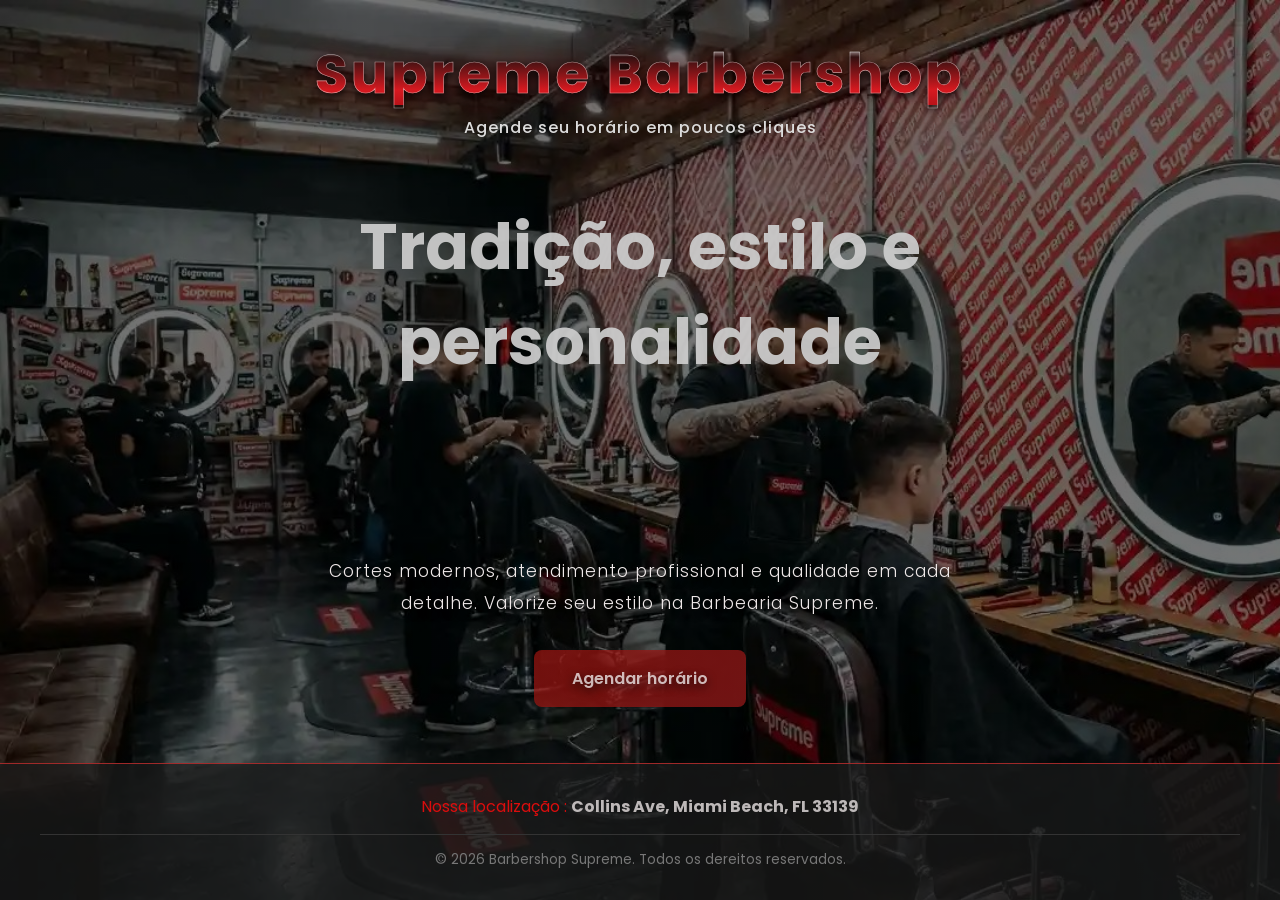
==== index.html @ e0f1ce5d "Corrige a capitalização do nome do arquivo da imagem de fundo para "gemini-generated.webp"" ====
<!DOCTYPE html>
<html lang="pt-br">

<head>
    <meta charset="UTF-8">
    <meta name="viewport" content="width=device-width, initial-scale=1.0">
    <title>Supreme Barbershop</title>
    <link rel="preconnect" href="https://fonts.googleapis.com">
    <link rel="preconnect" href="https://fonts.gstatic.com" crossorigin>
    <link href="https://fonts.googleapis.com/css2?family=Poppins:wght@300;400;500;600;700&display=swap"
        rel="stylesheet">
     
    
    <style>

        * {
            margin: 0;
            padding: 0;
            box-sizing: border-box;
        }



        body {
            min-height: 100vh;
            font-family: 'Poppins', sans-serif;
           background-color:rgb(40, 40, 40);
        background-image: url('./assets/gemini-generated.webp');
            background-size: cover;
            position: relative;
            display: flex;
            flex-direction: column;
        }


        body::before {
            content: "";
            position: absolute;
            inset: 0;
            background:
                linear-gradient(
                    to bottom,
                    rgba(0, 0, 0, 0.54),
                    rgba(0, 0, 0, 0.548),
                    rgba(0, 0, 0, 0.514)
                );
            z-index: 0;
        }

        

        header,
        main,
        footer {
            position: relative;
            z-index: 1;
        }

        
        header {
            text-align: center;
            padding: 25px 20px;
            top: 20px;
        }

         header h1 {
    font-size: clamp(2.2rem, 4.5vw, 3.4rem);

    font-weight: 700;

    letter-spacing: 3px;

    line-height: 1.1;

    color: #d71920;

    background:
        linear-gradient(
            180deg,
            #ffffff 0%,
            #311010 8%,
            #d71920 30%,
            #8d080d 55%,
            #e3262e 75%,
            #2c0808 100%
        );

    -webkit-background-clip: text;
    -webkit-text-fill-color: transparent;

    background-clip: text;

    background-size: 100% 250%;

    animation: supremeMetal 6s ease-in-out infinite;

    -webkit-text-stroke: 0.6px rgba(255, 255, 255, 0.589);

    filter: drop-shadow(0 4px 5px rgba(0,0,0,0.8))
            drop-shadow(0 0 12px rgba(180,0,0,0.25));
}


@keyframes supremeMetal {

    0% {
        background-position: 50% 0%;
    }

    50% {
        background-position: 50% 100%;
    }

    100% {
        background-position: 50% 0%;
    }
}

          


        @keyframes brilhoMetalico {
            0% {
                background-position: 0% 50%;
            }

            50% {
                background-position: 100% 50%;
            }

            100% {
                background-position: 0% 50%;
            }
        }



        header p {
            margin-top: 10px;
            font-size: 1rem;
            color: #e0dfdffb;
            font-weight: 500;
            letter-spacing: 1px;
        }

        
        main {
            flex: 1;
            display: flex;
            justify-content: center;
            align-items: center;
            padding: 20px;
            top: 55px;
        }

        .card-apresentacao {
            width: 100%;
            max-width: 850px;

            text-align: center;

            display: flex;
            flex-direction: column;
            align-items: center;
        
            padding: 40px;

            text-shadow:
                0 3px 10px rgba(8, 8, 8, 0.733);

            animation: fadeUp 1s ease;
        }

        @keyframes fadeUp {
            from {
                opacity: 0;
                transform: translateY(30px);
            }

            to {
                opacity: 1;
                transform: translateY(0);
            }
        }

        h2{
      
        color: rgba(204, 204, 204, 0.936);
        
        z-index: 10;        
        
        }



.contenedor-posicion {
    width: 100%;
    display: flex;
    justify-content: center;
    
    
    margin-top: 6vh; 
}


.contenedor-posicion h2 {
    width: 90%;
    max-width: 800px;
    text-align: center;
    margin: 0;
    
    
    font-size: clamp(2.2rem, 5vw, 4rem); 
}

        

        
        .card-apresentacao p {
            max-width: 650px;

            font-size: 1.07rem;
            font-weight: 300;
            line-height: 1.9;
            color: rgb(238, 232, 232);
            margin-bottom: 30px;
            letter-spacing: 1px;
        }

        
        .btn {
            display: inline-block;

            text-decoration: none;

            background: linear-gradient(
                135deg,
                #a71510ab,
                #881717d2
            );

            color: #faf8f8bb;

            padding: 16px 38px;

            border-radius: 8px;

            font-size: 1rem;
            font-weight: 600;

            transition: .3s ease;
        }

        .btn:hover {
            transform: translateY(-4px);

            box-shadow:
                0 1px 4px rgba(208, 208, 238, 0.795);
        }

        
           
.footer-barberia {
  background-color: #1a1a1ac0; 
  color: #ffffff; 
  padding: 30px 20px; 
  text-align: center; 
  border-top: 1px solid #bc2d2dd3; 

}

.footer-content {
  max-width: 1200px;
  margin: 0 auto;
  display: flex;
  flex-direction: column; 
  gap: 15px; 
}


.footer-location {
  font-size: 1rem;
  margin: 0;
  color: #db0d0d; 
}


.footer-location a {
  color: #dfd9d9d5; 
  text-decoration: none; 
  font-weight: bold;
  transition: color .3s ease; 
}


.footer-location a:hover {
  color: #347edfc2; 
  text-decoration: underline; 
}


.footer-rights {
  font-size: 0.85rem; 
  color: #777777; 
  margin: 0;
  border-top: 1px solid #333333; 
  padding-top: 15px; 
}


        

        @media (max-width: 768px) {

            header {
                padding: 20px 15px;
            }

            .card-apresentacao  {
                font-size: 2.3rem;
            }

           h2{
         
             font-size: 2.3rem;
            }
        

            .card-apresentacao p {
                font-size: .95rem;
                line-height: 1.8;
            }

            .btn {
                width: 100%;
                max-width: 280px;
            }
        }

       
        @media (max-width: 480px) {

            .card-apresentacao h2 {
                font-size: 1.9rem;
            }

            .card-apresentacao p {
                font-size: .92rem;
            }

            header p {
                font-size: .9rem;
            }
        }
    </style>
</head>

<body>

   

    <header>
        <h1>Supreme Barbershop</h1>
        <p>Agende seu horário em poucos cliques</p>
    </header>

   <div class="contenedor-posicion">
    <h2>Tradição, estilo e personalidade</h2>
</div>

    <main>

        <div class="card-apresentacao">

           

            <p>
                Cortes modernos, atendimento profissional e qualidade em cada detalhe. Valorize seu estilo na Barbearia Supreme.
            </p>

            <a href="index-agendamento.html" class="btn"> Agendar horário</a>

        </div>

    </main>

   <footer class="footer-barberia">
  <div class="footer-content">
    
    <p class="footer-location">
     Nossa localização : 
      <a href="https://maps.app.goo.gl/w9Q3JA3pLJuxtgeJ9" target="_blank" rel="noopener noreferrer">
        Collins Ave, Miami Beach, FL 33139
      </a>
    </p>
    
    
    <p class="footer-rights">
      &copy; 2026 Barbershop Supreme. Todos os dereitos reservados.
    </p>
  </div>
</footer>

</body>

</html>
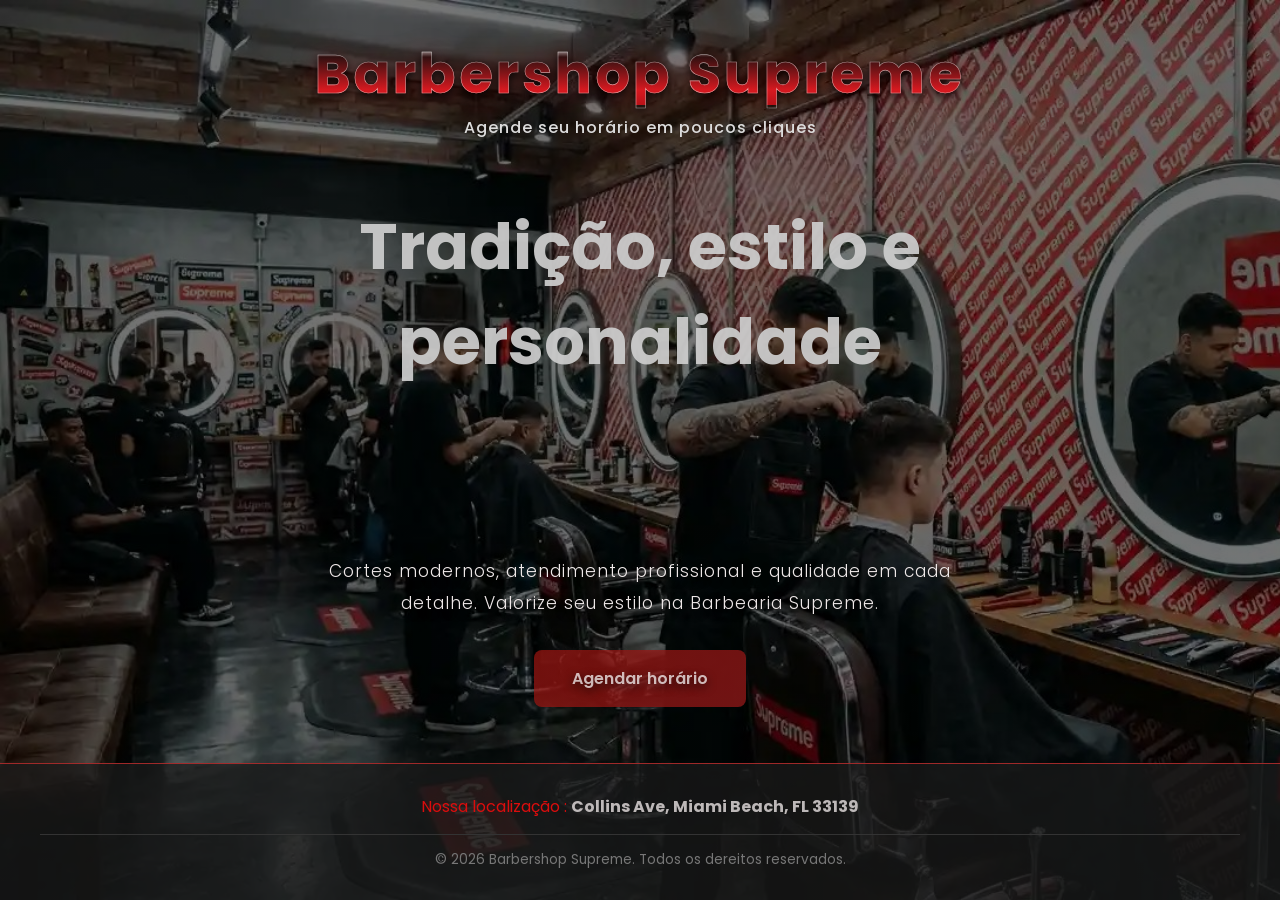
==== commit 3cd8d824: "Altera o título do cabeçalho de "Supreme Barbershop" para "Barbershop Supreme"" ====
--- a/index.html
+++ b/index.html
@@ -361,7 +361,7 @@
    
 
     <header>
-        <h1>Supreme Barbershop</h1>
+        <h1>Barbershop Supreme</h1>
         <p>Agende seu horário em poucos cliques</p>
     </header>
 
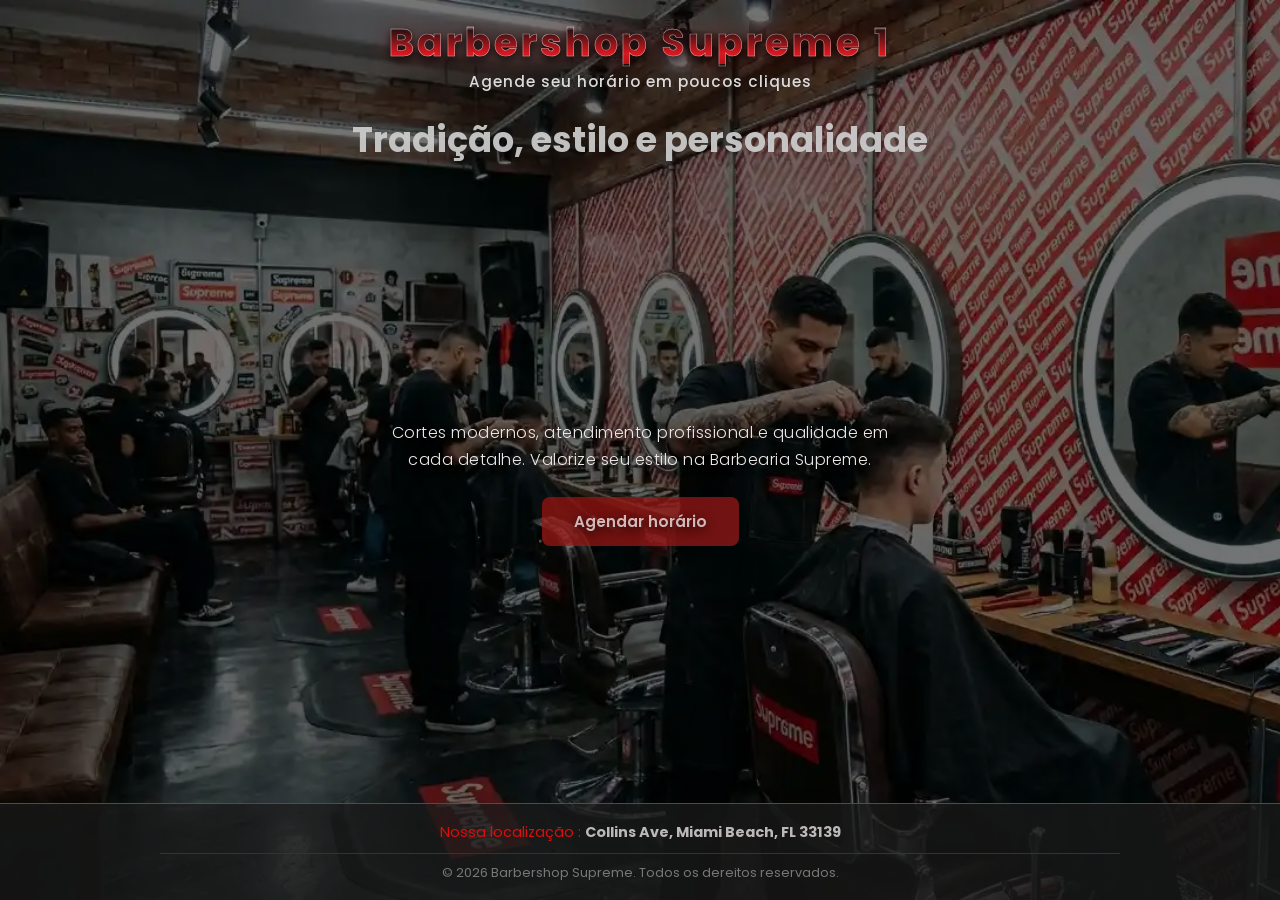
==== commit b1a9f609: "Adiciona estilos responsivos para desktop e notebooks no CSS e atualiza título no HTML" ====
--- a/index.html
+++ b/index.html
@@ -1,4 +1,3 @@
-
 <!DOCTYPE html>
 <html lang="pt-br">
 
@@ -353,6 +352,121 @@
                 font-size: .9rem;
             }
         }
+
+        /* =====================================================================
+           DESKTOP / NOTEBOOK (>= 1024px)
+           Bloco único e isolado: o mobile (< 1024px) NÃO é afetado.
+           ===================================================================== */
+        @media (min-width: 1024px) {
+
+            /* Zera os deslocamentos "top" que empurravam header e main */
+            header {
+                top: 0;
+                padding: 22px 24px 8px;
+            }
+
+            main {
+                top: 0;
+                padding: 12px 24px;
+            }
+
+            /* Título principal da marca */
+            header h1 {
+                font-size: 2.4rem;
+                letter-spacing: 3px;
+            }
+
+            header p {
+                margin-top: 6px;
+                font-size: 0.95rem;
+            }
+
+            /* Frase de destaque */
+            .contenedor-posicion {
+                margin-top: 2vh;
+            }
+
+            .contenedor-posicion h2 {
+                max-width: 680px;
+                font-size: 2.2rem;
+                line-height: 1.2;
+            }
+
+            /* Cartão de apresentação */
+            .card-apresentacao {
+                max-width: 640px;
+                padding: 20px 24px;
+            }
+
+            .card-apresentacao p {
+                max-width: 540px;
+                font-size: 1rem;
+                line-height: 1.7;
+                letter-spacing: 0.5px;
+                margin-bottom: 24px;
+            }
+
+            /* Botão */
+            .btn {
+                padding: 13px 32px;
+                font-size: 0.95rem;
+            }
+
+            /* Rodapé */
+            .footer-barberia {
+                padding: 18px 24px;
+            }
+
+            .footer-content {
+                max-width: 960px;
+                gap: 10px;
+            }
+
+            .footer-location {
+                font-size: 0.9rem;
+            }
+
+            .footer-rights {
+                font-size: 0.8rem;
+                padding-top: 10px;
+            }
+        }
+
+        /* Notebooks com pouca altura (ex.: 1366x768) */
+        @media (min-width: 1024px) and (max-height: 760px) {
+            header h1 {
+                font-size: 2.1rem;
+            }
+
+            .contenedor-posicion h2 {
+                font-size: 1.9rem;
+            }
+
+            .card-apresentacao p {
+                margin-bottom: 18px;
+            }
+        }
+
+        /* Full HD e monitores grandes (>= 1920px) */
+        @media (min-width: 1920px) {
+            header h1 {
+                font-size: 2.8rem;
+            }
+
+            .contenedor-posicion h2 {
+                font-size: 2.5rem;
+                max-width: 760px;
+            }
+
+            .card-apresentacao {
+                max-width: 700px;
+            }
+
+            .card-apresentacao p {
+                max-width: 600px;
+                font-size: 1.05rem;
+            }
+        }
     </style>
 </head>
 
@@ -361,7 +475,7 @@
    
 
     <header>
-        <h1>Barbershop Supreme</h1>
+        <h1>Barbershop Supreme 1</h1>
         <p>Agende seu horário em poucos cliques</p>
     </header>
 
@@ -404,4 +518,4 @@
 
 </body>
 
-</html>
+</html>
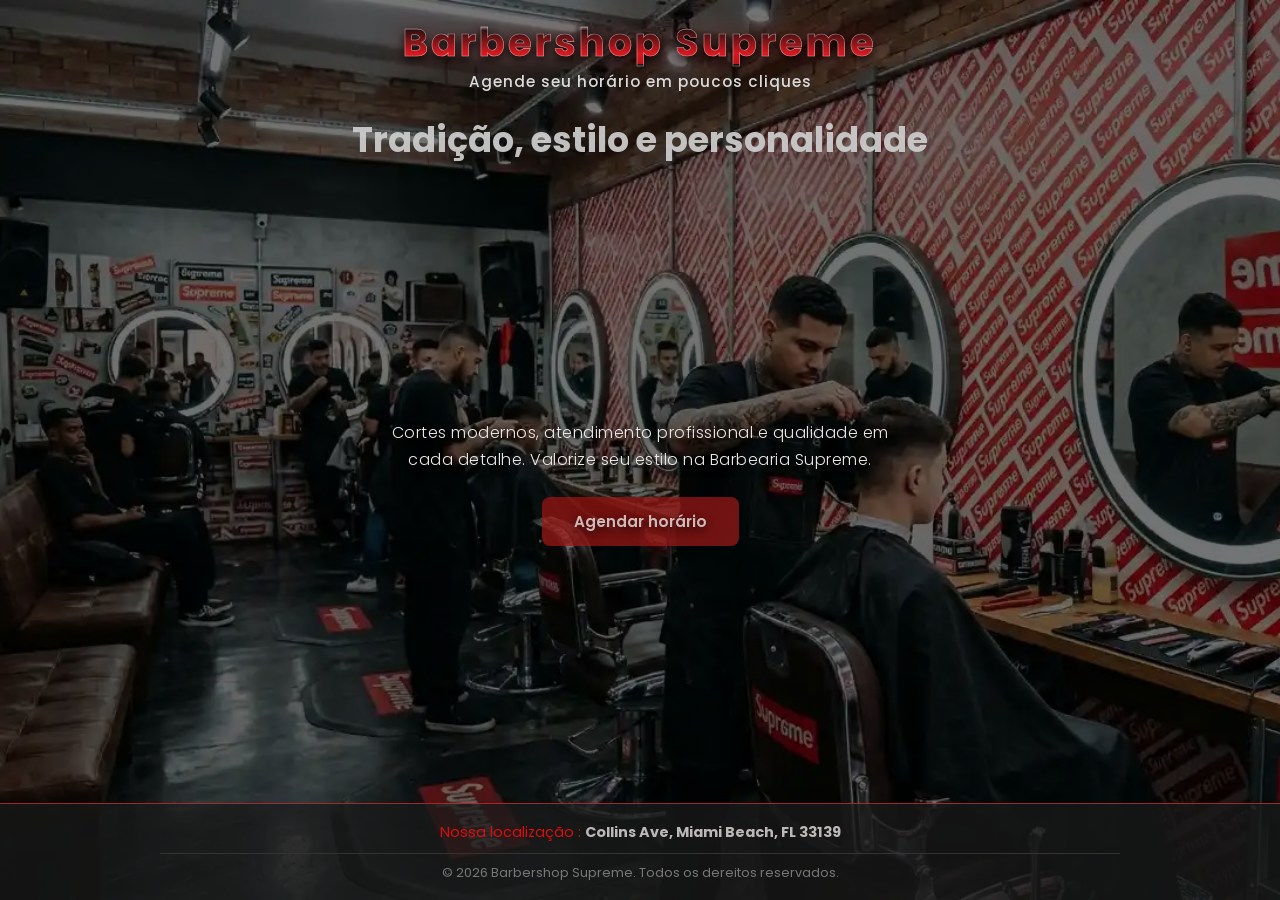
==== commit d71496c0: "Atualiza o título da seção de cabeçalho para "Barbershop Supreme"" ====
--- a/index.html
+++ b/index.html
@@ -475,7 +475,7 @@
    
 
     <header>
-        <h1>Barbershop Supreme 1</h1>
+        <h1>Barbershop Supreme</h1>
         <p>Agende seu horário em poucos cliques</p>
     </header>
 
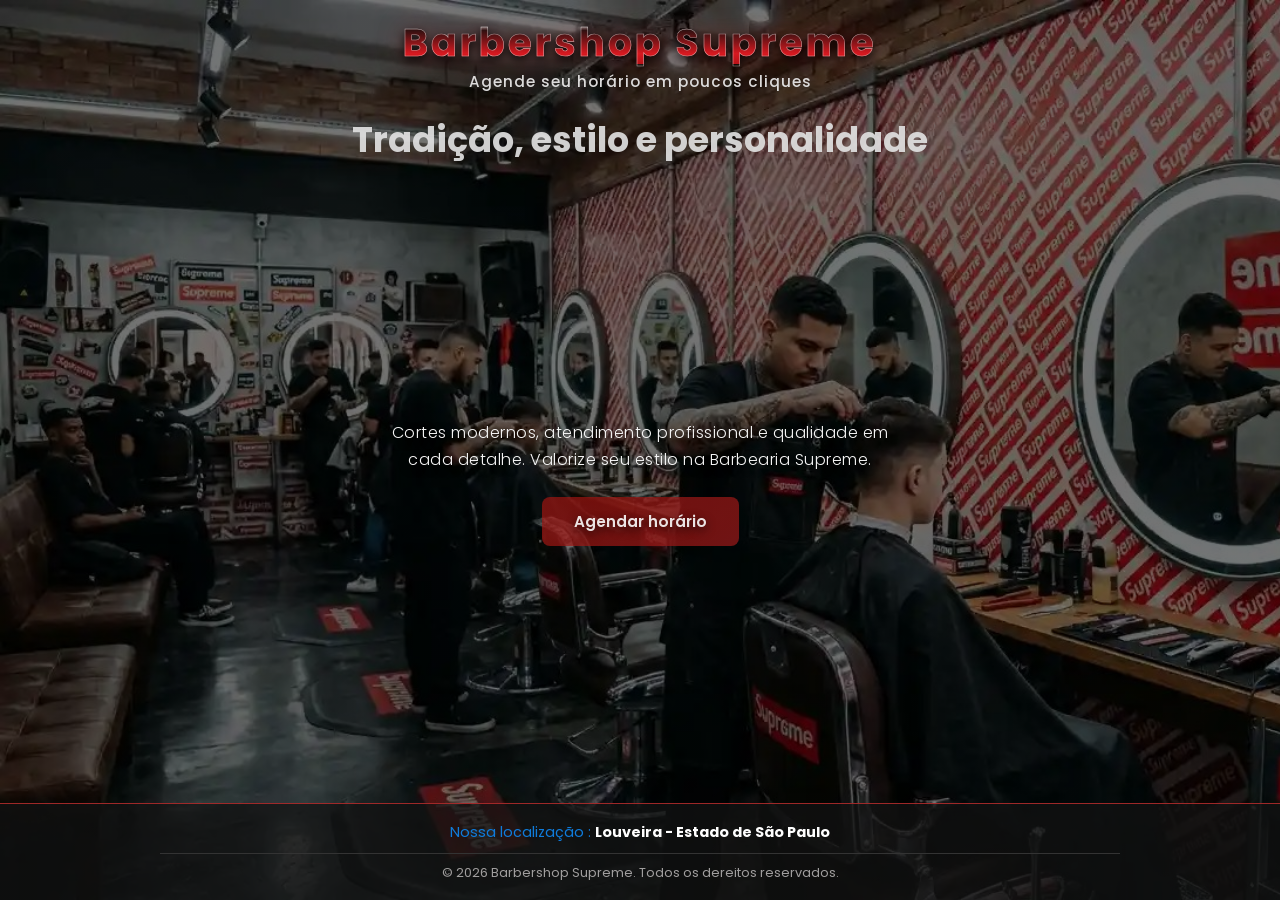
==== commit 5838920a: "Atualiza cores e estilos no footer e altera endereço de localização" ====
--- a/index.html
+++ b/index.html
@@ -185,7 +185,7 @@
 
         h2{
       
-        color: rgba(204, 204, 204, 0.936);
+        color: rgba(224, 224, 224, 0.918);
         
         z-index: 10;        
         
@@ -222,7 +222,7 @@
             font-size: 1.07rem;
             font-weight: 300;
             line-height: 1.9;
-            color: rgb(238, 232, 232);
+            color: rgba(249, 249, 249, 0.984);
             margin-bottom: 30px;
             letter-spacing: 1px;
         }
@@ -239,7 +239,7 @@
                 #881717d2
             );
 
-            color: #faf8f8bb;
+            color: #faf8f8e8;
 
             padding: 16px 38px;
 
@@ -261,7 +261,7 @@
         
            
 .footer-barberia {
-  background-color: #1a1a1ac0; 
+  background-color: #121212bf; 
   color: #ffffff; 
   padding: 30px 20px; 
   text-align: center; 
@@ -281,12 +281,12 @@
 .footer-location {
   font-size: 1rem;
   margin: 0;
-  color: #db0d0d; 
+  color: #0f7cdc; 
 }
 
 
 .footer-location a {
-  color: #dfd9d9d5; 
+  color: #fefefe; 
   text-decoration: none; 
   font-weight: bold;
   transition: color .3s ease; 
@@ -294,14 +294,14 @@
 
 
 .footer-location a:hover {
-  color: #347edfc2; 
+  color: #e1ddddb9; 
   text-decoration: underline; 
 }
 
 
 .footer-rights {
   font-size: 0.85rem; 
-  color: #777777; 
+  color: #a09e9e; 
   margin: 0;
   border-top: 1px solid #333333; 
   padding-top: 15px; 
@@ -353,10 +353,10 @@
             }
         }
 
-        /* =====================================================================
+        /*
            DESKTOP / NOTEBOOK (>= 1024px)
            Bloco único e isolado: o mobile (< 1024px) NÃO é afetado.
-           ===================================================================== */
+            */
         @media (min-width: 1024px) {
 
             /* Zera os deslocamentos "top" que empurravam header e main */
@@ -504,8 +504,8 @@
     
     <p class="footer-location">
      Nossa localização : 
-      <a href="https://maps.app.goo.gl/w9Q3JA3pLJuxtgeJ9" target="_blank" rel="noopener noreferrer">
-        Collins Ave, Miami Beach, FL 33139
+      <a href="https://maps.app.goo.gl/QTKKYyQmqqqCyFTp7" target="_blank" rel="noopener noreferrer">
+        Louveira - Estado de São Paulo
       </a>
     </p>
     
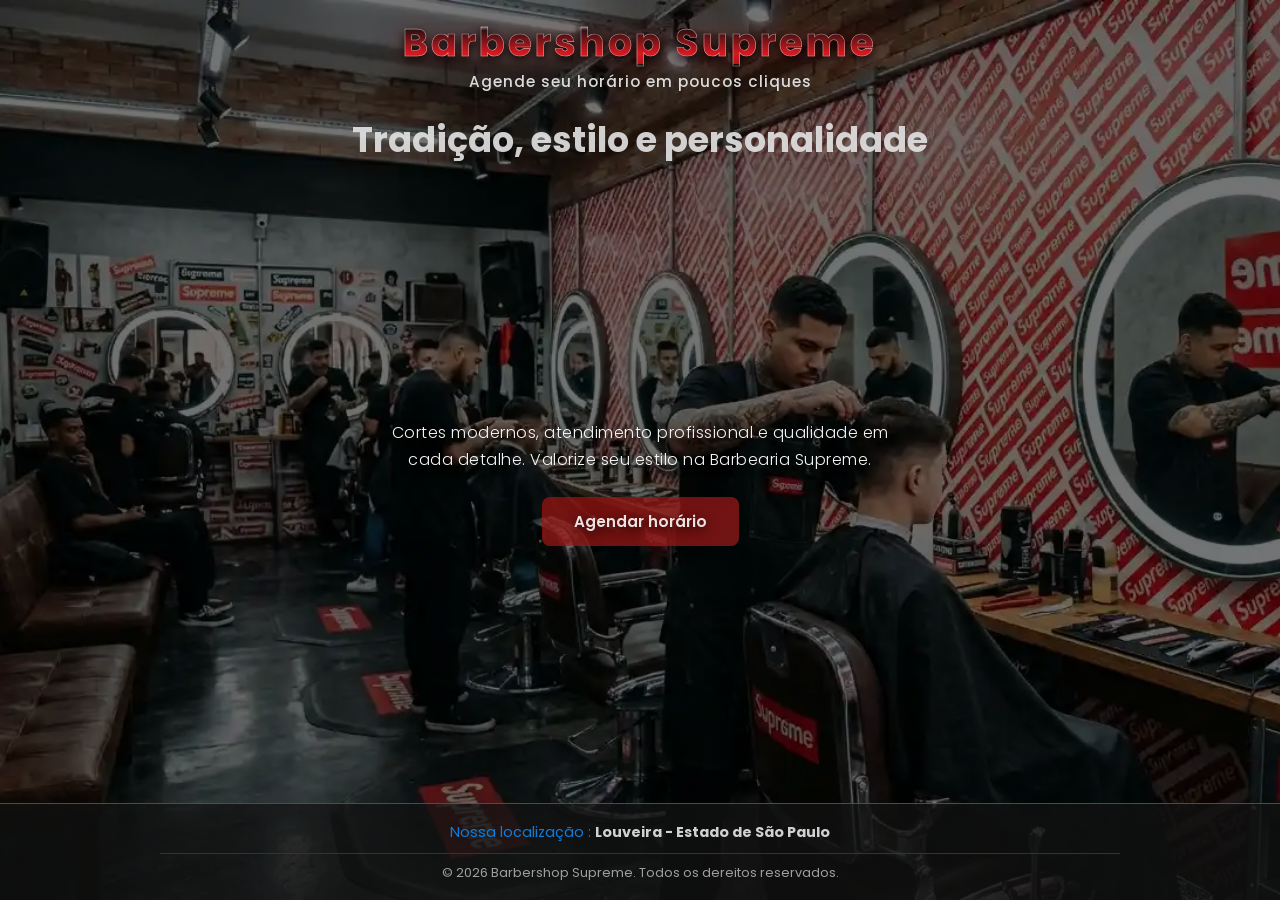
==== commit 602f9e8b: "Atualiza a cor do link no rodapé endereco para um tom mais claro" ====
--- a/index.html
+++ b/index.html
@@ -286,7 +286,7 @@
 
 
 .footer-location a {
-  color: #fefefe; 
+  color: #fefefecf; 
   text-decoration: none; 
   font-weight: bold;
   transition: color .3s ease; 
